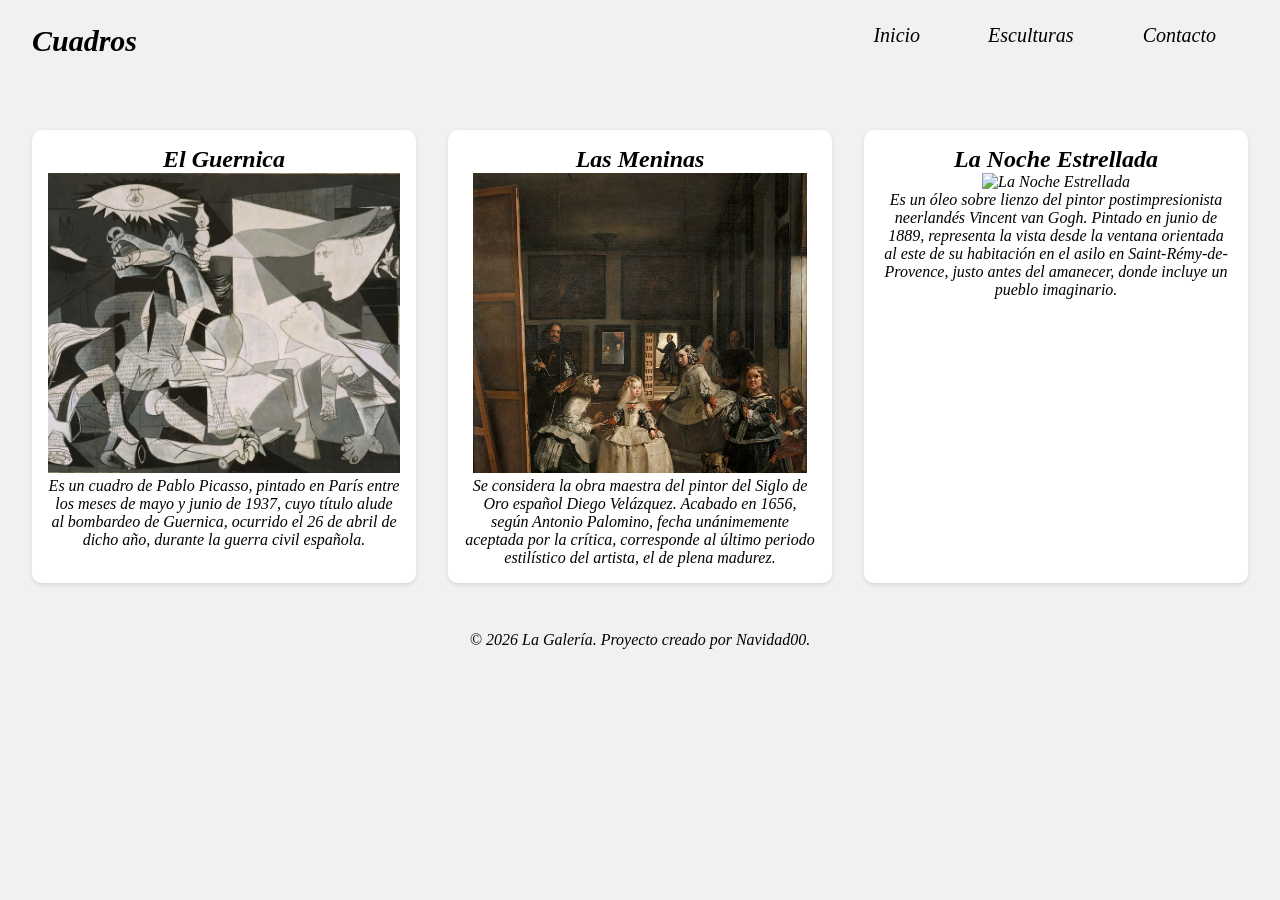
==== cuadros.html @ 9db7a2b4 "Add files via upload" ====
<!DOCTYPE html>
<html lang="es">
<head>
    <meta charset="UTF-8">
    <meta name="viewport" content="width=device-width, initial-scale=1.0">
    <link rel="stylesheet" href="styles.css">
    <title>Cuadros</title>
</head>
<body>
    <header>
        <div class="titulo">Cuadros</div>
        <div class="lista">
            <ul>
                <li><a href="./index.html">Inicio</a></li>
                <li><a href="./esculturas.html">Esculturas</a>
                </li>
                <li><a href="">Contacto</a></li>
            </ul>
        </div>
    </header>
    <div class="cuadros-grid">
        <div class="guernica">
            <h2>El Guernica</h2>
            <img src="./img/guernica.jpg" alt="EL Guernica">
            <p>Es un cuadro de Pablo Picasso, pintado en París​ entre los meses de mayo y junio de 1937, cuyo título alude al bombardeo de Guernica, ocurrido el 26 de abril de dicho año, durante la guerra civil española.</p>
        </div>
        <div class="meninas">
            <h2>Las Meninas</h2>
            <img src="./img/lasMeninas.jpg" alt="Las Meninas">
            <p>Se considera la obra maestra del pintor del Siglo de Oro español Diego Velázquez. Acabado en 1656, según Antonio Palomino, fecha unánimemente aceptada por la crítica, corresponde al último periodo estilístico del artista, el de plena madurez.</p>
        </div>
        <div class="nocheEstrellada">
            <h2>La Noche Estrellada</h2>
            <img src="./img/_La_noche_estrellada__de_Van_gogh.jpg" alt="La Noche Estrellada">
            <p>Es un óleo sobre lienzo del pintor postimpresionista neerlandés Vincent van Gogh. Pintado en junio de 1889, representa la vista desde la ventana orientada al este de su habitación en el asilo en Saint-Rémy-de-Provence, justo antes del amanecer, donde incluye un pueblo imaginario.​</p>
        </div>
    </div>
    

    <footer>
        <p>&copy; 2026 La Galería. Proyecto creado por Navidad00.</p>
    </footer>

</body>
</html>
---- styles.css ----
*{
    padding: 0;
    margin: 0;
    box-sizing: border-box;
    font-family:'Times New Roman', Times, serif;
    font-style: italic;
}

body{
    background-color: rgb(241, 241, 241);
}

header{
    display: flex;
    text-align: center;
    justify-content: space-between;
    padding: 1.5rem 2rem;
    margin: 0 auto;
}

.titulo{
    font-size: 30px;
    font-weight: bold;
}

.lista li{
    list-style: none;
    display: inline;
    margin: 1.5rem 2rem;
    font-size: 20px;
}

.lista a{
    text-decoration: none;
    color: black;
}

.info img{
    width: 100%;
    padding: 2rem;
    border-radius: 10px;
}

.info p{
    text-align: center;
    justify-content: center;
    margin-left: 5rem;
    margin-right: 5rem;
}

.obras-grid{
    padding-top: 3rem;
    display: grid;
    grid-template-columns: repeat(auto-fit, minmax(300px, 1fr));
    gap: 2rem;
    margin: 2rem;
}

.cuadros{
    background-color: white;
    border-radius: 10px;
    overflow: hidden;
    box-shadow: 0 2px 5px rgba(0, 0, 0, 0.1);
    padding: 1.5rem;
    text-align: center;
}

.esculturas{
    background-color: white;
    border-radius: 10px;
    overflow: hidden;
    box-shadow: 0 2px 5px rgba(0, 0, 0, 0.1);
    padding: 1.5rem;
    text-align: center;
}

.obras-grid img{
    width: 100%;
    height: 600px;
    object-fit: cover;
}

.cuadros h3{
    padding: 1.5rem;
}

.cuadros p{
    font-weight: bold;
    padding: 1.5rem;
}

.cuadros button{
    padding: 0.5rem;
    background-color: dimgrey;
    border-radius: 5px;
    border: none;
    cursor: pointer;
}

.cuadros button:hover{
    background-color: black;
}

.cuadros a{
    text-decoration: none;
    color: white;
}

.esculturas h3{
    padding: 1.5rem;
}

.esculturas p{
    font-weight: bold;
    padding: 1.5rem;
}

.esculturas button{
    padding: 0.5rem;
    background-color: dimgrey;
    border-radius: 5px;
    border: none;
    color: white;
    font-weight: bold;
    cursor: pointer;
}

.esculturas button:hover{
    background-color: black;
}

.esculturas a{
    text-decoration: none;
    color: white;
}

footer {
    text-align: center;
    padding: 1rem;
}

.titulo2{
    text-align: center;
    padding-top: 1rem;
}

.cuadros-grid{
    padding-top: 1rem;
    display: grid;
    grid-template-columns: repeat(auto-fit, minmax(300px, 1fr));
    gap: 2rem;
    margin: 2rem;
}

.guernica{
    background-color: white;
    border-radius: 10px;
    overflow: hidden;
    box-shadow: 0 2px 5px rgba(0, 0, 0, 0.1);
    padding: 1rem;
    text-align: center;
}

.guernica img{
    width: 100%;
    height: 300px;
    object-fit: cover;
}

.meninas{
    background-color: white;
    border-radius: 10px;
    overflow: hidden;
    box-shadow: 0 2px 5px rgba(0, 0, 0, 0.1);
    padding: 1rem;
    text-align: center;
}

.meninas img{
    width: 95%;
    height: 300px;
    object-fit: cover;
}

.nocheEstrellada{
    background-color: white;
    border-radius: 10px;
    overflow: hidden;
    box-shadow: 0 2px 5px rgba(0, 0, 0, 0.1);
    padding: 1rem;
    text-align: center;
}

.nocheEstrellada img{
    width: 100%;
    height: 300px;
    object-fit: cover;
}

.esculturas-grid{
    padding-top: 1rem;
    display: grid;
    grid-template-columns: repeat(auto-fit, minmax(300px, 1fr));
    gap: 2rem;
    margin: 2rem;
}

.piedad{
    background-color: white;
    border-radius: 10px;
    overflow: hidden;
    box-shadow: 0 2px 5px rgba(0, 0, 0, 0.1);
    padding: 1rem;
    text-align: center;
}

.piedad img{
    width: 100%;
    height: 400px;
    object-fit: cover;
}

.venus{
    background-color: white;
    border-radius: 10px;
    overflow: hidden;
    box-shadow: 0 2px 5px rgba(0, 0, 0, 0.1);
    padding: 1rem;
    text-align: center;
}

.venus img{
    width: 100%;
    height: 400px;
    object-fit: cover;
}

.apolodafne{
    background-color: white;
    border-radius: 10px;
    overflow: hidden;
    box-shadow: 0 2px 5px rgba(0, 0, 0, 0.1);
    padding: 1rem;
    text-align: center;
}

.apolodafne img{
    width: 100%;
    height: 400px;
    object-fit: cover;
}
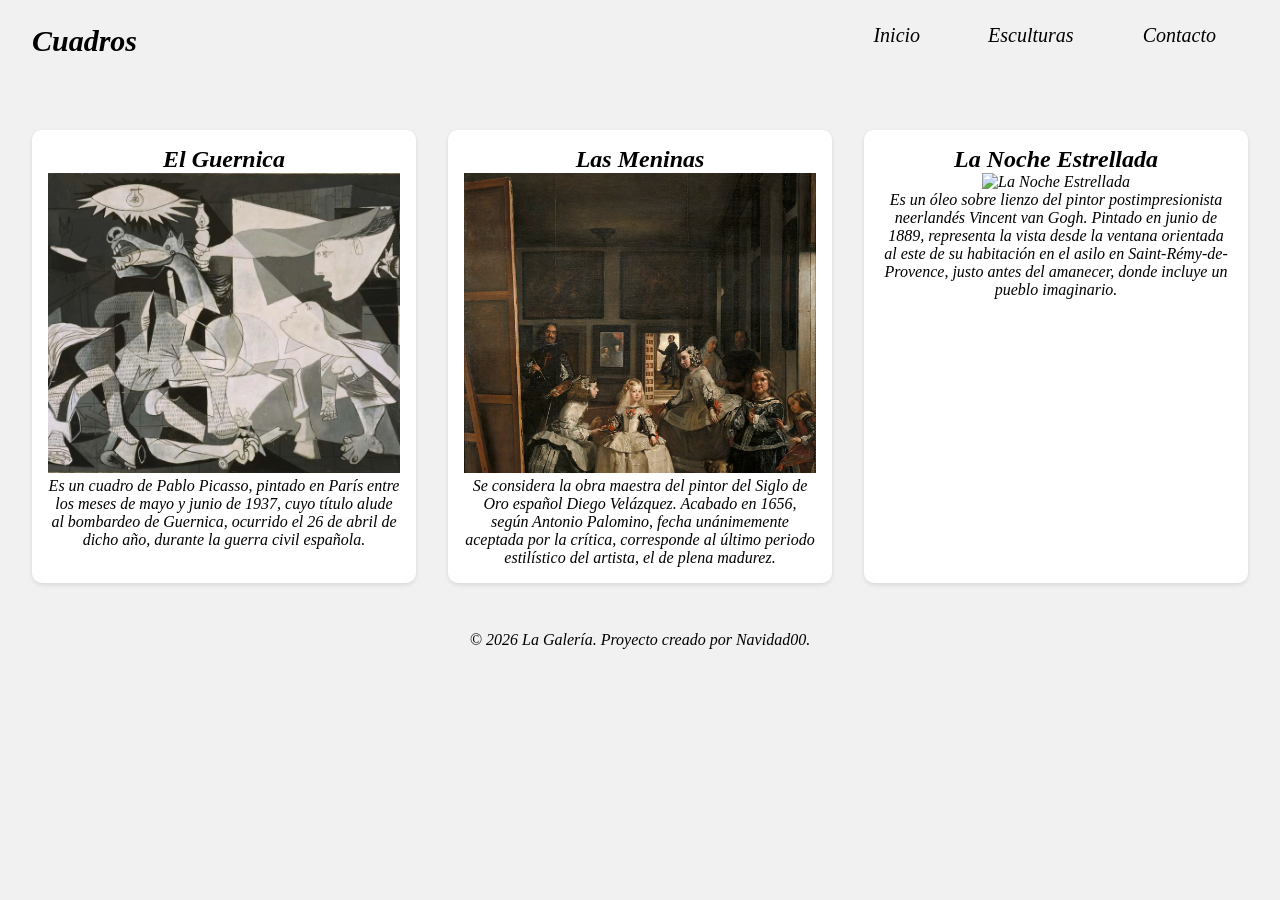
==== commit 36ae9cb3: "Add files via upload" ====
--- a/cuadros.html
+++ b/cuadros.html
@@ -19,17 +19,17 @@
         </div>
     </header>
     <div class="cuadros-grid">
-        <div class="guernica">
+        <div class="tarjeta-cuadro">
             <h2>El Guernica</h2>
             <img src="./img/guernica.jpg" alt="EL Guernica">
             <p>Es un cuadro de Pablo Picasso, pintado en París​ entre los meses de mayo y junio de 1937, cuyo título alude al bombardeo de Guernica, ocurrido el 26 de abril de dicho año, durante la guerra civil española.</p>
         </div>
-        <div class="meninas">
+        <div class="tarjeta-cuadro">
             <h2>Las Meninas</h2>
             <img src="./img/lasMeninas.jpg" alt="Las Meninas">
             <p>Se considera la obra maestra del pintor del Siglo de Oro español Diego Velázquez. Acabado en 1656, según Antonio Palomino, fecha unánimemente aceptada por la crítica, corresponde al último periodo estilístico del artista, el de plena madurez.</p>
         </div>
-        <div class="nocheEstrellada">
+        <div class="tarjeta-cuadro">
             <h2>La Noche Estrellada</h2>
             <img src="./img/_La_noche_estrellada__de_Van_gogh.jpg" alt="La Noche Estrellada">
             <p>Es un óleo sobre lienzo del pintor postimpresionista neerlandés Vincent van Gogh. Pintado en junio de 1889, representa la vista desde la ventana orientada al este de su habitación en el asilo en Saint-Rémy-de-Provence, justo antes del amanecer, donde incluye un pueblo imaginario.​</p>
--- a/styles.css
+++ b/styles.css
@@ -152,7 +152,7 @@
     margin: 2rem;
 }
 
-.guernica{
+.tarjeta-cuadro{
     background-color: white;
     border-radius: 10px;
     overflow: hidden;
@@ -161,41 +161,13 @@
     text-align: center;
 }
 
-.guernica img{
+.tarjeta-cuadro img{
     width: 100%;
     height: 300px;
     object-fit: cover;
 }
 
-.meninas{
-    background-color: white;
-    border-radius: 10px;
-    overflow: hidden;
-    box-shadow: 0 2px 5px rgba(0, 0, 0, 0.1);
-    padding: 1rem;
-    text-align: center;
-}
 
-.meninas img{
-    width: 95%;
-    height: 300px;
-    object-fit: cover;
-}
-
-.nocheEstrellada{
-    background-color: white;
-    border-radius: 10px;
-    overflow: hidden;
-    box-shadow: 0 2px 5px rgba(0, 0, 0, 0.1);
-    padding: 1rem;
-    text-align: center;
-}
-
-.nocheEstrellada img{
-    width: 100%;
-    height: 300px;
-    object-fit: cover;
-}
 
 .esculturas-grid{
     padding-top: 1rem;
@@ -205,7 +177,7 @@
     margin: 2rem;
 }
 
-.piedad{
+.tarjeta-escultura{
     background-color: white;
     border-radius: 10px;
     overflow: hidden;
@@ -214,38 +186,8 @@
     text-align: center;
 }
 
-.piedad img{
+.tarjeta-escultura img{
     width: 100%;
     height: 400px;
     object-fit: cover;
 }
-
-.venus{
-    background-color: white;
-    border-radius: 10px;
-    overflow: hidden;
-    box-shadow: 0 2px 5px rgba(0, 0, 0, 0.1);
-    padding: 1rem;
-    text-align: center;
-}
-
-.venus img{
-    width: 100%;
-    height: 400px;
-    object-fit: cover;
-}
-
-.apolodafne{
-    background-color: white;
-    border-radius: 10px;
-    overflow: hidden;
-    box-shadow: 0 2px 5px rgba(0, 0, 0, 0.1);
-    padding: 1rem;
-    text-align: center;
-}
-
-.apolodafne img{
-    width: 100%;
-    height: 400px;
-    object-fit: cover;
-}
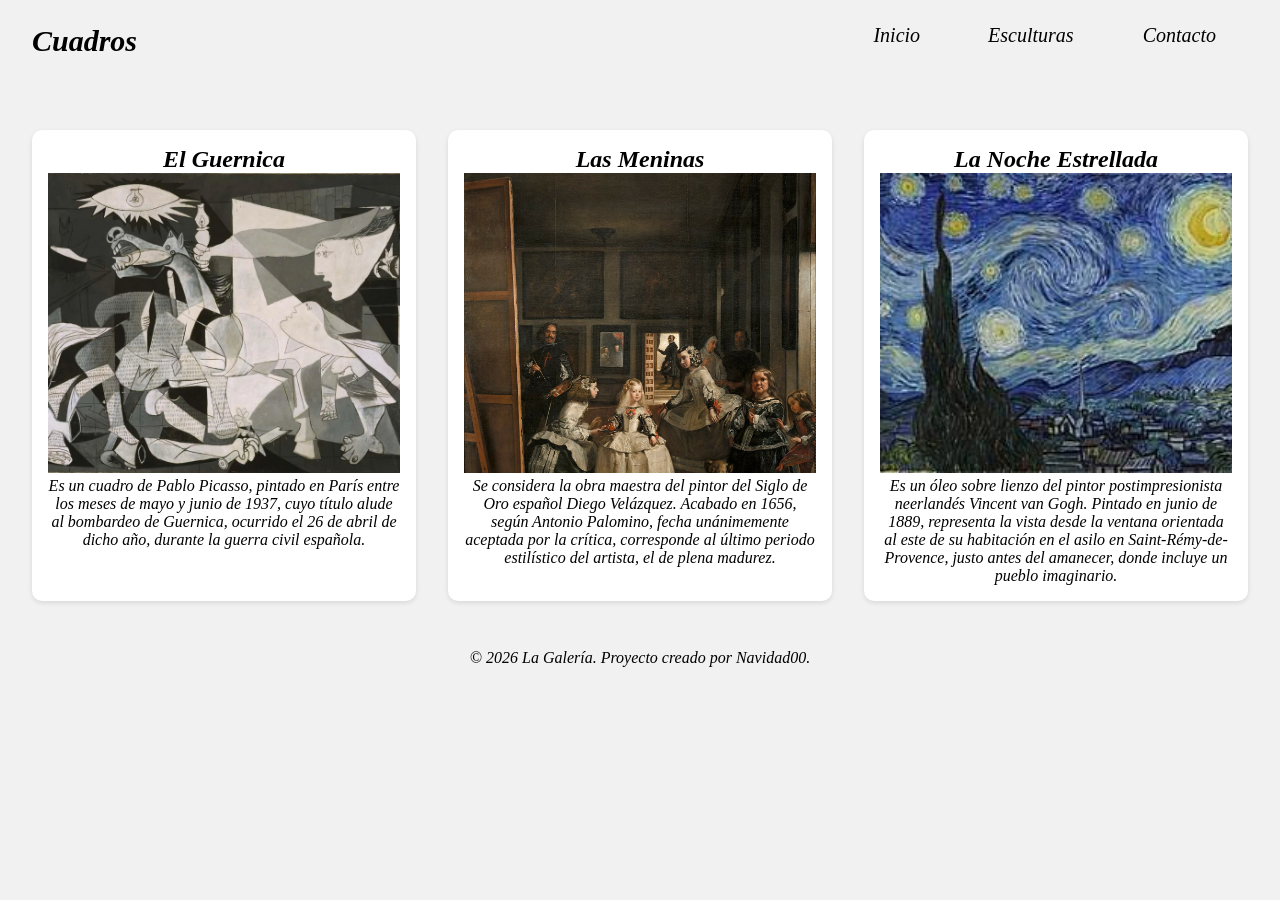
==== commit cf273f3d: "Add files via upload" ====
--- a/cuadros.html
+++ b/cuadros.html
@@ -31,7 +31,7 @@
         </div>
         <div class="tarjeta-cuadro">
             <h2>La Noche Estrellada</h2>
-            <img src="./img/_La_noche_estrellada__de_Van_gogh.jpg" alt="La Noche Estrellada">
+            <img src="./img/nocheEstrellada.jpg" alt="La Noche Estrellada">
             <p>Es un óleo sobre lienzo del pintor postimpresionista neerlandés Vincent van Gogh. Pintado en junio de 1889, representa la vista desde la ventana orientada al este de su habitación en el asilo en Saint-Rémy-de-Provence, justo antes del amanecer, donde incluye un pueblo imaginario.​</p>
         </div>
     </div>
--- a/styles.css
+++ b/styles.css
@@ -191,3 +191,51 @@
     height: 400px;
     object-fit: cover;
 }
+
+.formulario-contacto {
+    background-color: white;
+    max-width: 600px;
+    margin: 2rem auto;
+    padding: 2.5rem;
+    border-radius: 10px;
+    box-shadow: 0 2px 5px rgba(0, 0, 0, 0.1);
+    display: flex;
+    flex-direction: column;
+    gap: 1.5rem;
+}
+
+.grupo-form {
+    display: flex;
+    flex-direction: column;
+    gap: 0.5rem;
+}
+
+.grupo-form label {
+    font-weight: bold;
+}
+
+.grupo-form input,
+.grupo-form textarea {
+    padding: 0.8rem;
+    border: 1px solid #ccc;
+    border-radius: 5px;
+    font-size: 16px;
+    width: 100%;
+    font-style: normal;
+}
+
+.boton-enviar {
+    padding: 1rem;
+    background-color: dimgrey;
+    border-radius: 5px;
+    border: none;
+    color: white;
+    font-weight: bold;
+    font-size: 16px;
+    cursor: pointer;
+    margin-top: 1rem;
+}
+
+.boton-enviar:hover {
+    background-color: black;
+}
